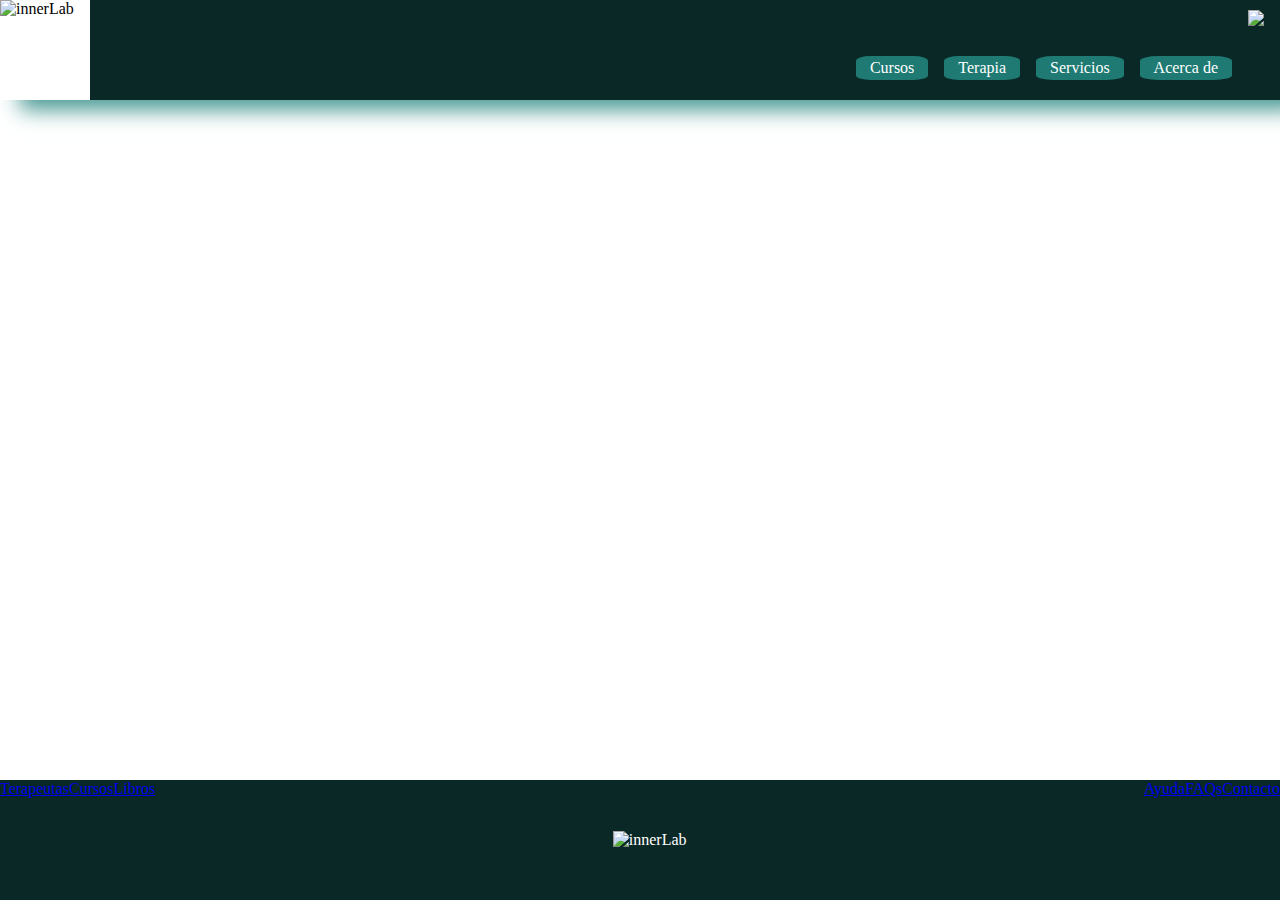
==== edit.html @ be66f3bd "navbar and footer" ====
<!DOCTYPE html>
<html lang="en">
    <meta charset="UTF-8">
    <meta http-equiv="X-UA-Compatible" content="IE=edge">
    <meta name="viewport" content="width=device-width, initial-scale=1.0">
    <link rel = "stylesheet" href = "Style/edit.css">
    <title>InnerLab</title>
</head>
<body>
    <nav id='contendor'>
        <img src ="/InnerLab/Pictures/InnerLab-Logox1.png" alt = "innerLab" id ="logo">
        <div id ="menu">
            <li><a class='dropdown-arrow' href='#'>Cursos</a>
                <ul class='sub-menus'>
                    <li><a href='#'>Curso 1</a></li>
                    <li><a href='#'>Curso 2</a></li>
                    <li><a href='#'>Curso 3</a></li>
                    <li><a href='#'>Curso 4</a></li>
                </ul>
            </li>
            <li><a href='#'>Terapia</a></li>
            <li><a class='dropdown-arrow' href='#'>Servicios</a>
                <ul class='sub-menus'>
                    <li><a href='#'>Libros</a></li>
                    <li><a href='#'>Noticias</a></li>
                    <li><a href='#'>Investigaciones</a></li>
                </ul>
            <li><a href='#'>Acerca de</a></li>
            <img src="/InnerLab/Pictures/Perfil.png">
        </div>
    </nav>
    <section>
    </section>
    <footer id = "footer">
        <a href ="#">Terapeutas</a>
        <a href ="#">Cursos</a>
        <a href ="#">Libros</a>
        <div id ="logo-footer">
            <img src="/InnerLab/Pictures/Footer-Image1x.png" alt ="innerLab">
        </div>
        <a href ="#">Ayuda</a>
        <a href ="#">FAQs</a>
        <a href ="#">Contacto</a>
    </footer>
</body>
</html>
---- Style/edit.css ----
/*Estilado de la barra de navegación*/
*{
	margin: 0;
}
#contendor{
	display:flex;
	box-shadow: 20px 10px 20px  #4a9994;
}
#logo{
	width: 100px;
	height: 100px;
}
#menu {
	background: #0A2826;
	color: #FFF;
	height: 80px;
	padding:10px 16px 10px;
	display: flex;
	width: 100%;
	justify-content: flex-end;
}
#menu ul, #menu li {
	list-style: none;
	display:flex;
	margin-right: 16px;
	margin-top: 30px;
}
#menu ul {
	width: 100%;
}
#menu li {
	display: inline;
	position: relative;
}
#menu a {
	background: #1E7A72;
	display: block;
	line-height:24px;
	padding: 0 14px;
	margin-top: 16px;
	text-decoration: none;
	color: #FFFFFF;
	font-size: 16px;
	border-radius: 20%;
}
#menu li a:hover {
	color: #0099CC;
	background: #F2F2F2;
}
#menu ul.sub-menus{
	height: auto;
	overflow: hidden;
	width: 170px;
	background: #1E7A72;
	padding-left: 0px;
	position: absolute;
	z-index: 99;
	display: none;
}
#menu ul.sub-menus li {
	display: block;
	width: 100%;
}
#menu ul.sub-menus a {
	background: #1E7A72;
	font-size: 24px;
}
#menu li:hover ul.sub-menus {
	display: block
}
#menu ul.sub-menus a:hover{
	background: #1E7A72;
	color: #b8811b;
}

/*Diseño del pie de página*/
#footer{
	position:fixed;
	left:0px;
	bottom:0px;
	height: 120px;
	width: 100%;
	background-color: #0A2826;
	color:#FFFFFF;
	display:flex
}

#footer #logo-footer{
	margin:auto;
}
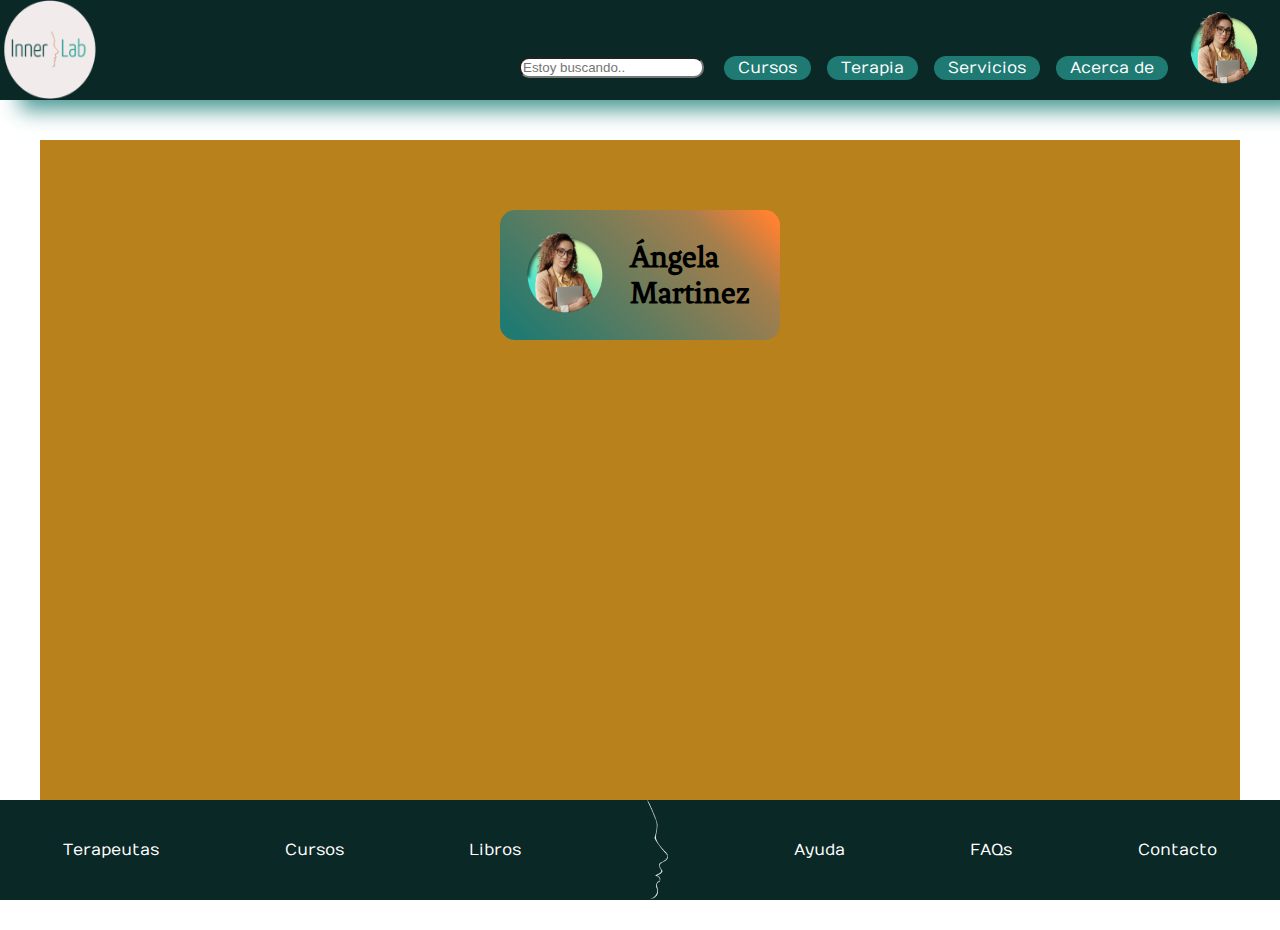
==== commit 56b26b82: "mejora de navbar y footer done" ====
--- a/edit.html
+++ b/edit.html
@@ -8,8 +8,9 @@
 </head>
 <body>
     <nav id='contendor'>
-        <img src ="/InnerLab/Pictures/InnerLab-Logox1.png" alt = "innerLab" id ="logo">
+        <img src ="Pictures/InnerLab-Logox1.png" alt = "innerLab" id ="logo">
         <div id ="menu">
+                <input type="search" id="busca" placeholder ="Estoy buscando..">
             <li><a class='dropdown-arrow' href='#'>Cursos</a>
                 <ul class='sub-menus'>
                     <li><a href='#'>Curso 1</a></li>
@@ -26,17 +27,25 @@
                     <li><a href='#'>Investigaciones</a></li>
                 </ul>
             <li><a href='#'>Acerca de</a></li>
-            <img src="/InnerLab/Pictures/Perfil.png">
+            <img src="Pictures/Perfil.png">
         </div>
     </nav>
     <section>
+        <div id = "editar">
+            <div id ="angela">
+                <img src ="/Pictures/Perfil.png" id ="logoPerfil">
+                <h1>Ángela Martinez</h1>
+            </div>
+            <br>
+        </div>
+
     </section>
     <footer id = "footer">
         <a href ="#">Terapeutas</a>
         <a href ="#">Cursos</a>
         <a href ="#">Libros</a>
         <div id ="logo-footer">
-            <img src="/InnerLab/Pictures/Footer-Image1x.png" alt ="innerLab">
+            <img src="Pictures/Footer-Image1x.png" alt ="innerLab">
         </div>
         <a href ="#">Ayuda</a>
         <a href ="#">FAQs</a>
--- a/Style/edit.css
+++ b/Style/edit.css
@@ -1,15 +1,21 @@
 /*Estilado de la barra de navegación*/
+
+@import url('https://fonts.googleapis.com/css2?family=Numans&display=swap');
+@import url('https://fonts.googleapis.com/css2?family=Fenix&family=Numans&display=swap');
+
 *{
 	margin: 0;
 }
 #contendor{
 	display:flex;
 	box-shadow: 20px 10px 20px  #4a9994;
+	font-family: 'Numans', sans-serif;
 }
 #logo{
 	width: 100px;
 	height: 100px;
 }
+
 #menu {
 	background: #0A2826;
 	color: #FFF;
@@ -18,6 +24,14 @@
 	display: flex;
 	width: 100%;
 	justify-content: flex-end;
+	font-family: 'Numans';
+}
+#menu #busca{
+	margin-right: 20px;
+	height: fit-content;
+	margin-top: auto;
+	margin-bottom: 12px;
+	border-radius: 10px;
 }
 #menu ul, #menu li {
 	list-style: none;
@@ -41,44 +55,59 @@
 	text-decoration: none;
 	color: #FFFFFF;
 	font-size: 16px;
-	border-radius: 20%;
+	border-radius: 15px;
 }
 #menu li a:hover {
-	color: #0099CC;
+	color: #b8811b;
 	background: #F2F2F2;
 }
 #menu ul.sub-menus{
 	height: auto;
 	overflow: hidden;
-	width: 170px;
+	width: 160px;
 	background: #1E7A72;
 	padding-left: 0px;
 	position: absolute;
-	z-index: 99;
 	display: none;
+	margin-top: 10px;
+	animation: barrido 0.5s ease-in-out;
 }
 #menu ul.sub-menus li {
 	display: block;
 	width: 100%;
 }
+
 #menu ul.sub-menus a {
 	background: #1E7A72;
-	font-size: 24px;
+	font-size: 16px;
 }
 #menu li:hover ul.sub-menus {
-	display: block
+	display: block;
+	border-radius: 15px;
 }
 #menu ul.sub-menus a:hover{
 	background: #1E7A72;
 	color: #b8811b;
 }
 
+@keyframes barrido {
+	from{
+		margin-top: 20px;
+		opacity:0;
+	}
+	to {
+		margin-top: 10px;
+		opacity: 1;
+	}
+}
+
+/**************************************************/
 /*Diseño del pie de página*/
 #footer{
 	position:fixed;
 	left:0px;
 	bottom:0px;
-	height: 120px;
+	height: 100px;
 	width: 100%;
 	background-color: #0A2826;
 	color:#FFFFFF;
@@ -88,4 +117,46 @@
 #footer #logo-footer{
 	margin:auto;
 }
+#footer a {
+	text-decoration: none;
+	color:#FFFFFF;
+	font-family: 'Numans';
+	margin:auto
+}
 
+/**************************************************/
+#editar{
+	margin: 40px;
+	height: 700px;
+	background-color: #b8811b;
+	padding-top: 50px;
+}
+#angela{
+  background: linear-gradient(
+    45deg,
+    rgba(30, 122, 114, 1) 5%,
+    rgba(167, 126, 75, 1) 77%,
+    rgba(255, 129, 50, 1) 96%
+  );
+  	background-blend-mode: normal;
+	width: fit-content;
+	margin-bottom: 100px;
+	padding: 20px;
+	width: 20%;
+	border-radius: 15px 15px 15px 15px;
+	font-family: 'Fenix', serif;
+	display:flex;
+	margin: 0 auto;
+	margin-top: 20px;
+}
+
+#angela h1 {
+	margin:auto;
+	font-size: 32px;
+}
+#logoPerfil{
+	width: 90px;
+	align-content: flex-start;
+	margin-right: 20px;
+}
+
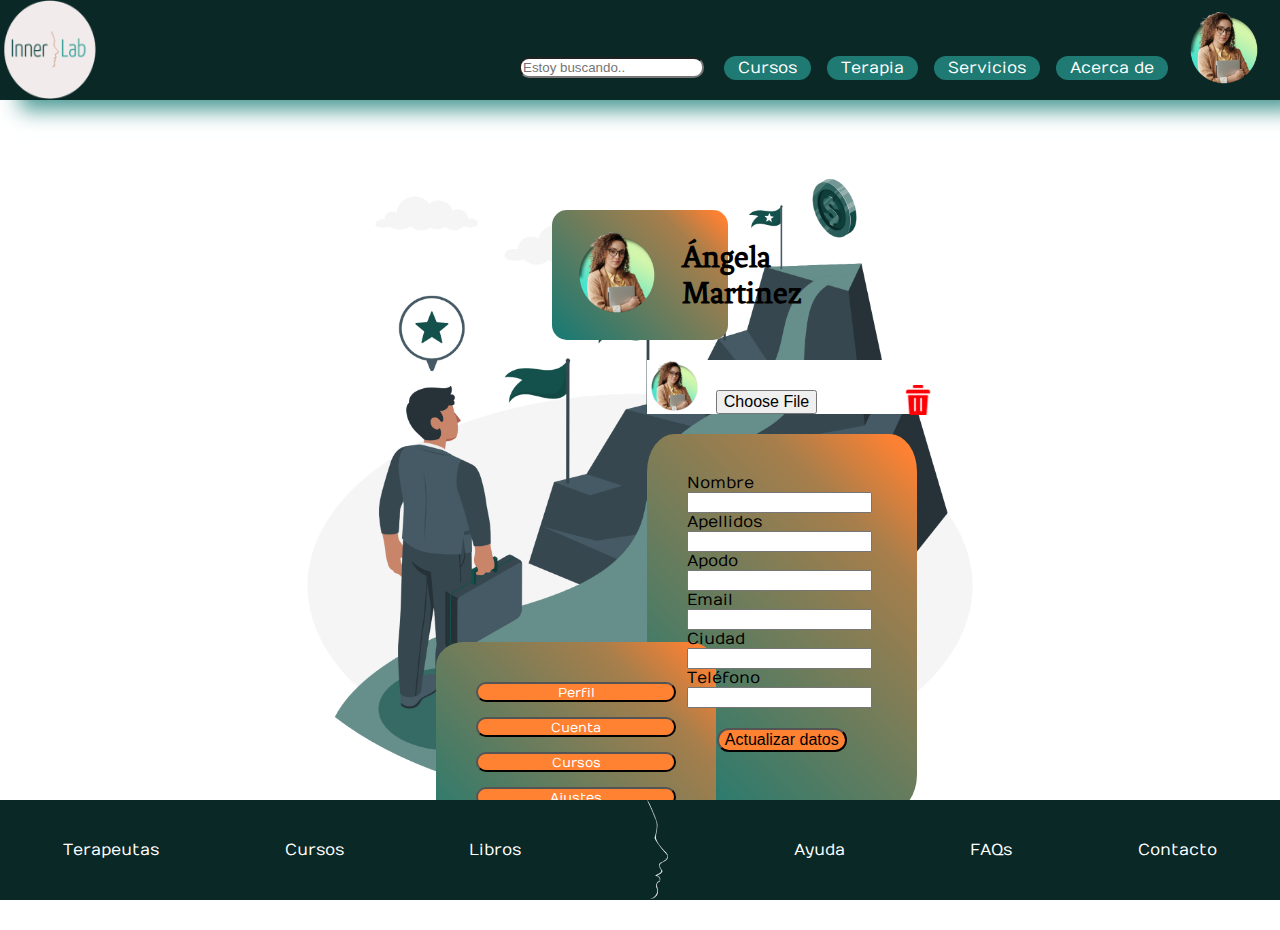
==== commit 2fa95c32: "edit InnerLab done" ====
--- a/edit.html
+++ b/edit.html
@@ -36,7 +36,48 @@
                 <img src ="/Pictures/Perfil.png" id ="logoPerfil">
                 <h1>Ángela Martinez</h1>
             </div>
-            <br>
+            <div id = "panel">
+                <img src="Pictures/Perfil.png">
+                <input type = "file">
+                <img src ="Pictures/delete.png" id ="delete">
+            </div>
+            <div id ="contenedorFormulario">
+                    <label for ="nombre">Nombre</label>
+                    <br>
+                    <input type ="text">
+                    <br>
+                    <label for ="apellidos">Apellidos</label>
+                    <br>
+                    <input type ="text">
+                    <br>
+                    <label for ="apodo">Apodo</label>
+                    <br>
+                    <input type ="text">
+                    <br>
+                    <label for ="email">Email</label>
+                    <br>
+                    <input type ="text">
+                    <br>
+                    <label for ="ciudad">Ciudad</label>
+                    <br>
+                    <input type ="text">
+                    <br>
+                    <label for ="telf">Teléfono</label>
+                    <br>
+                    <input type ="text">
+                    <br>
+                    <input type ="submit" value ="Actualizar datos">
+                </form>
+            </div>
+            <div id = "dashboard">
+                <button>Perfil</button>
+                <button>Cuenta</button>
+                
+                <button>Cursos</button>
+                <button>Ajustes</button>
+                <button>Agenda</button>
+
+            </div>
         </div>
 
     </section>
--- a/Style/edit.css
+++ b/Style/edit.css
@@ -124,12 +124,15 @@
 	margin:auto
 }
 
+/*Cabecera con el nombre de usuario*/
 /**************************************************/
 #editar{
-	margin: 40px;
+	margin: 40px 300px;
 	height: 700px;
-	background-color: #b8811b;
 	padding-top: 50px;
+	background-image: url('/Pictures/Milestones\ of\ business\ projects-amico.png');
+	background-size: contain;
+	background-repeat: no-repeat;
 }
 #angela{
   background: linear-gradient(
@@ -159,4 +162,77 @@
 	align-content: flex-start;
 	margin-right: 20px;
 }
-
+/*Input para cambiar la imagen */
+ /***************************************************/
+#panel{
+	margin-top: 20px;
+	background-color: #FFF;
+	width:  fit-content;
+	margin-left: 51%;
+}
+#panel img{
+	width: 55px;
+	margin-bottom: -8px
+}
+/*Quitamos el texto por defecto de "ningún archivo seleccionado"*/
+input[type="file"] {
+    color: transparent;
+	margin-left: 10px;
+	margin-right: -120px;
+	font-size: 16px;
+}
+ #panel #delete{
+	width: 30px;
+}
+/*Estilado del formulario*/
+/**************************************************/
+
+#contenedorFormulario{
+
+	margin-top: 20px;
+	margin-left: 51%;
+	font-family: 'Numans';
+	background: linear-gradient(
+		45deg,
+		rgba(30, 122, 114, 1) 5%,
+		rgba(167, 126, 75, 1) 77%,
+		rgba(255, 129, 50, 1) 96%
+	  );
+	width: fit-content;
+	border-radius: 10%;
+	padding: 40px;
+}
+input[type="submit"]{
+	margin: 20px 30px;
+	background-color: #ff8132;
+	font-size: 16px;
+	border-radius: 15px;
+}
+/*Aside*/
+/***************************/
+
+#dashboard{
+	display: grid;
+    grid-template-rows: repeat(5, 20px);
+    grid-gap: 15px;
+    grid-auto-flow: column;
+    grid-auto-columns: 200px 200px;
+	margin-top: -25%;
+	margin-left: 20%;
+	background: linear-gradient(
+		45deg,
+		rgba(30, 122, 114, 1) 5%,
+		rgba(167, 126, 75, 1) 77%,
+		rgba(255, 129, 50, 1) 96%
+	  );
+	width: fit-content;
+	padding: 40px;
+	border-radius: 10%;
+}
+
+#dashboard button{
+	border-radius: 15px;
+	background-color: #ff8132;
+	font-family: 'Numans';
+	color:#FFFFFF
+}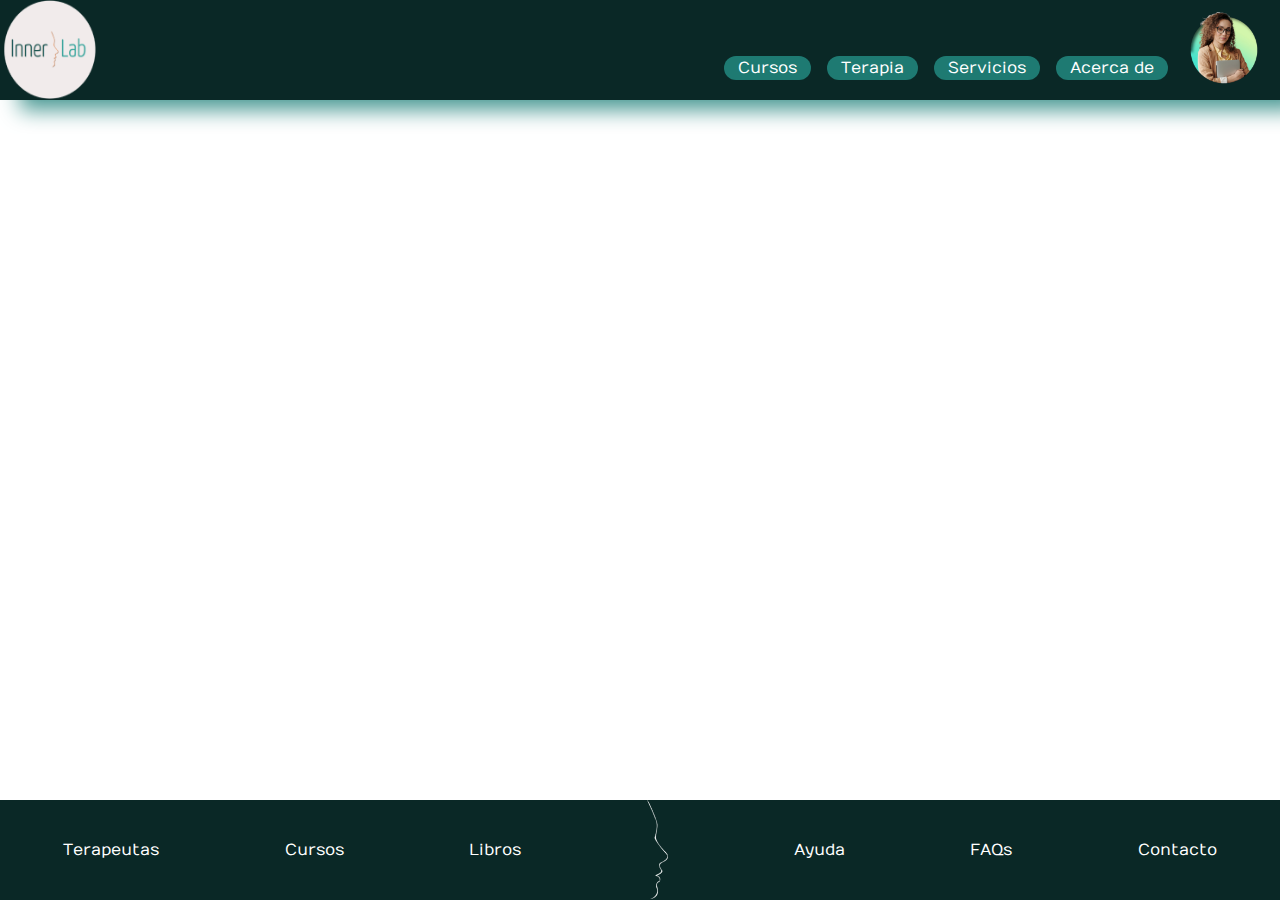
==== commit 0ac96613: "first commit courses Ana" ====
--- a/edit.html
+++ b/edit.html
@@ -8,9 +8,8 @@
 </head>
 <body>
     <nav id='contendor'>
-        <img src ="Pictures/InnerLab-Logox1.png" alt = "innerLab" id ="logo">
+        <img src ="/Pictures/InnerLab-Logox1.png" alt = "innerLab" id ="logo">
         <div id ="menu">
-                <input type="search" id="busca" placeholder ="Estoy buscando..">
             <li><a class='dropdown-arrow' href='#'>Cursos</a>
                 <ul class='sub-menus'>
                     <li><a href='#'>Curso 1</a></li>
@@ -31,55 +30,6 @@
         </div>
     </nav>
     <section>
-        <div id = "editar">
-            <div id ="angela">
-                <img src ="/Pictures/Perfil.png" id ="logoPerfil">
-                <h1>Ángela Martinez</h1>
-            </div>
-            <div id = "panel">
-                <img src="Pictures/Perfil.png">
-                <input type = "file">
-                <img src ="Pictures/delete.png" id ="delete">
-            </div>
-            <div id ="contenedorFormulario">
-                    <label for ="nombre">Nombre</label>
-                    <br>
-                    <input type ="text">
-                    <br>
-                    <label for ="apellidos">Apellidos</label>
-                    <br>
-                    <input type ="text">
-                    <br>
-                    <label for ="apodo">Apodo</label>
-                    <br>
-                    <input type ="text">
-                    <br>
-                    <label for ="email">Email</label>
-                    <br>
-                    <input type ="text">
-                    <br>
-                    <label for ="ciudad">Ciudad</label>
-                    <br>
-                    <input type ="text">
-                    <br>
-                    <label for ="telf">Teléfono</label>
-                    <br>
-                    <input type ="text">
-                    <br>
-                    <input type ="submit" value ="Actualizar datos">
-                </form>
-            </div>
-            <div id = "dashboard">
-                <button>Perfil</button>
-                <button>Cuenta</button>
-                
-                <button>Cursos</button>
-                <button>Ajustes</button>
-                <button>Agenda</button>
-
-            </div>
-        </div>
-
     </section>
     <footer id = "footer">
         <a href ="#">Terapeutas</a>
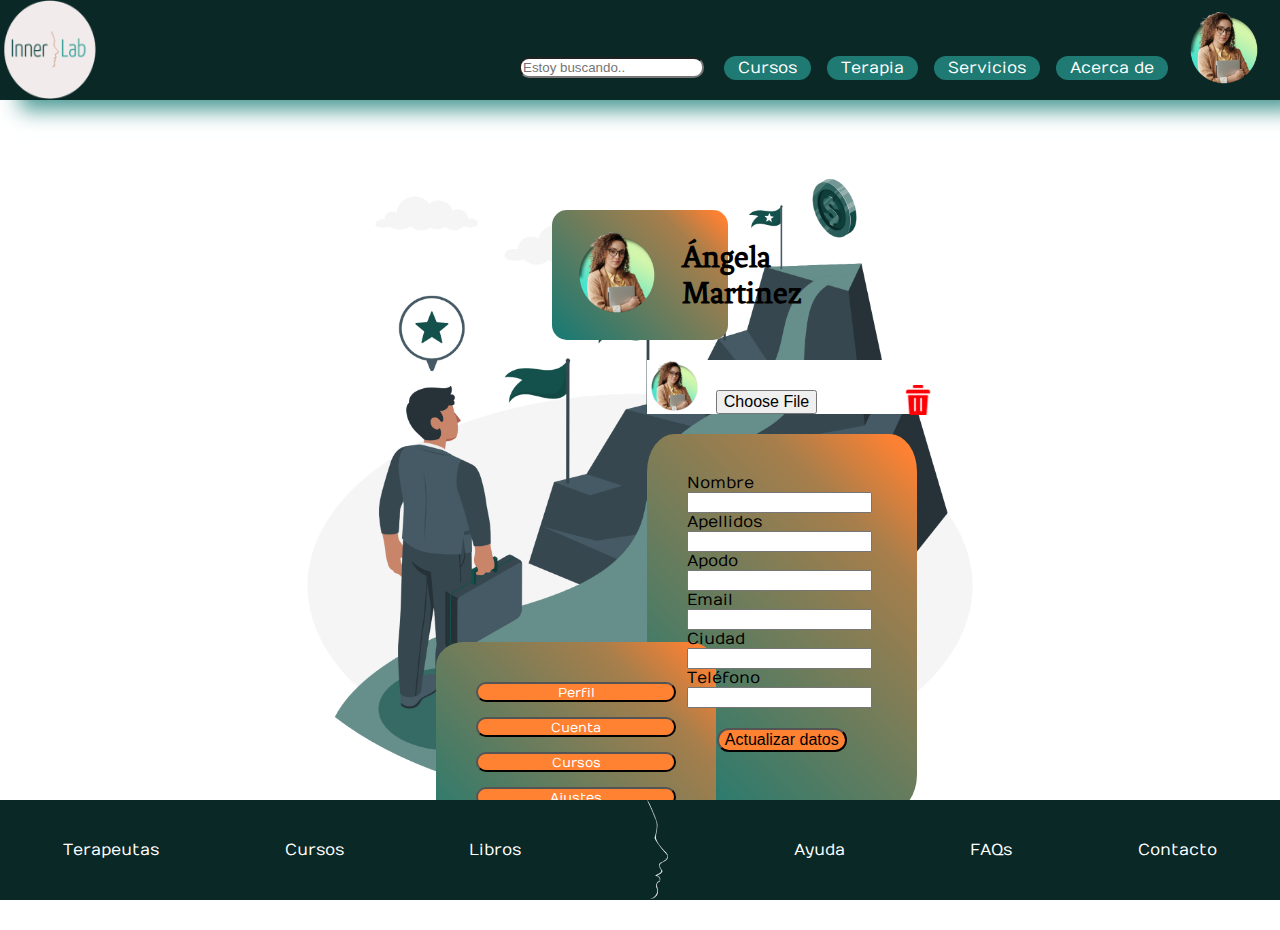
==== commit 0f024af1: "alinear" ====
--- a/edit.html
+++ b/edit.html
@@ -8,8 +8,9 @@
 </head>
 <body>
     <nav id='contendor'>
-        <img src ="/Pictures/InnerLab-Logox1.png" alt = "innerLab" id ="logo">
+        <img src ="Pictures/InnerLab-Logox1.png" alt = "innerLab" id ="logo">
         <div id ="menu">
+                <input type="search" id="busca" placeholder ="Estoy buscando..">
             <li><a class='dropdown-arrow' href='#'>Cursos</a>
                 <ul class='sub-menus'>
                     <li><a href='#'>Curso 1</a></li>
@@ -30,6 +31,55 @@
         </div>
     </nav>
     <section>
+        <div id = "editar">
+            <div id ="angela">
+                <img src ="/Pictures/Perfil.png" id ="logoPerfil">
+                <h1>Ángela Martinez</h1>
+            </div>
+            <div id = "panel">
+                <img src="Pictures/Perfil.png">
+                <input type = "file">
+                <img src ="Pictures/delete.png" id ="delete">
+            </div>
+            <div id ="contenedorFormulario">
+                    <label for ="nombre">Nombre</label>
+                    <br>
+                    <input type ="text">
+                    <br>
+                    <label for ="apellidos">Apellidos</label>
+                    <br>
+                    <input type ="text">
+                    <br>
+                    <label for ="apodo">Apodo</label>
+                    <br>
+                    <input type ="text">
+                    <br>
+                    <label for ="email">Email</label>
+                    <br>
+                    <input type ="text">
+                    <br>
+                    <label for ="ciudad">Ciudad</label>
+                    <br>
+                    <input type ="text">
+                    <br>
+                    <label for ="telf">Teléfono</label>
+                    <br>
+                    <input type ="text">
+                    <br>
+                    <input type ="submit" value ="Actualizar datos">
+                </form>
+            </div>
+            <div id = "dashboard">
+                <button>Perfil</button>
+                <button>Cuenta</button>
+                
+                <button>Cursos</button>
+                <button>Ajustes</button>
+                <button>Agenda</button>
+
+            </div>
+        </div>
+
     </section>
     <footer id = "footer">
         <a href ="#">Terapeutas</a>
